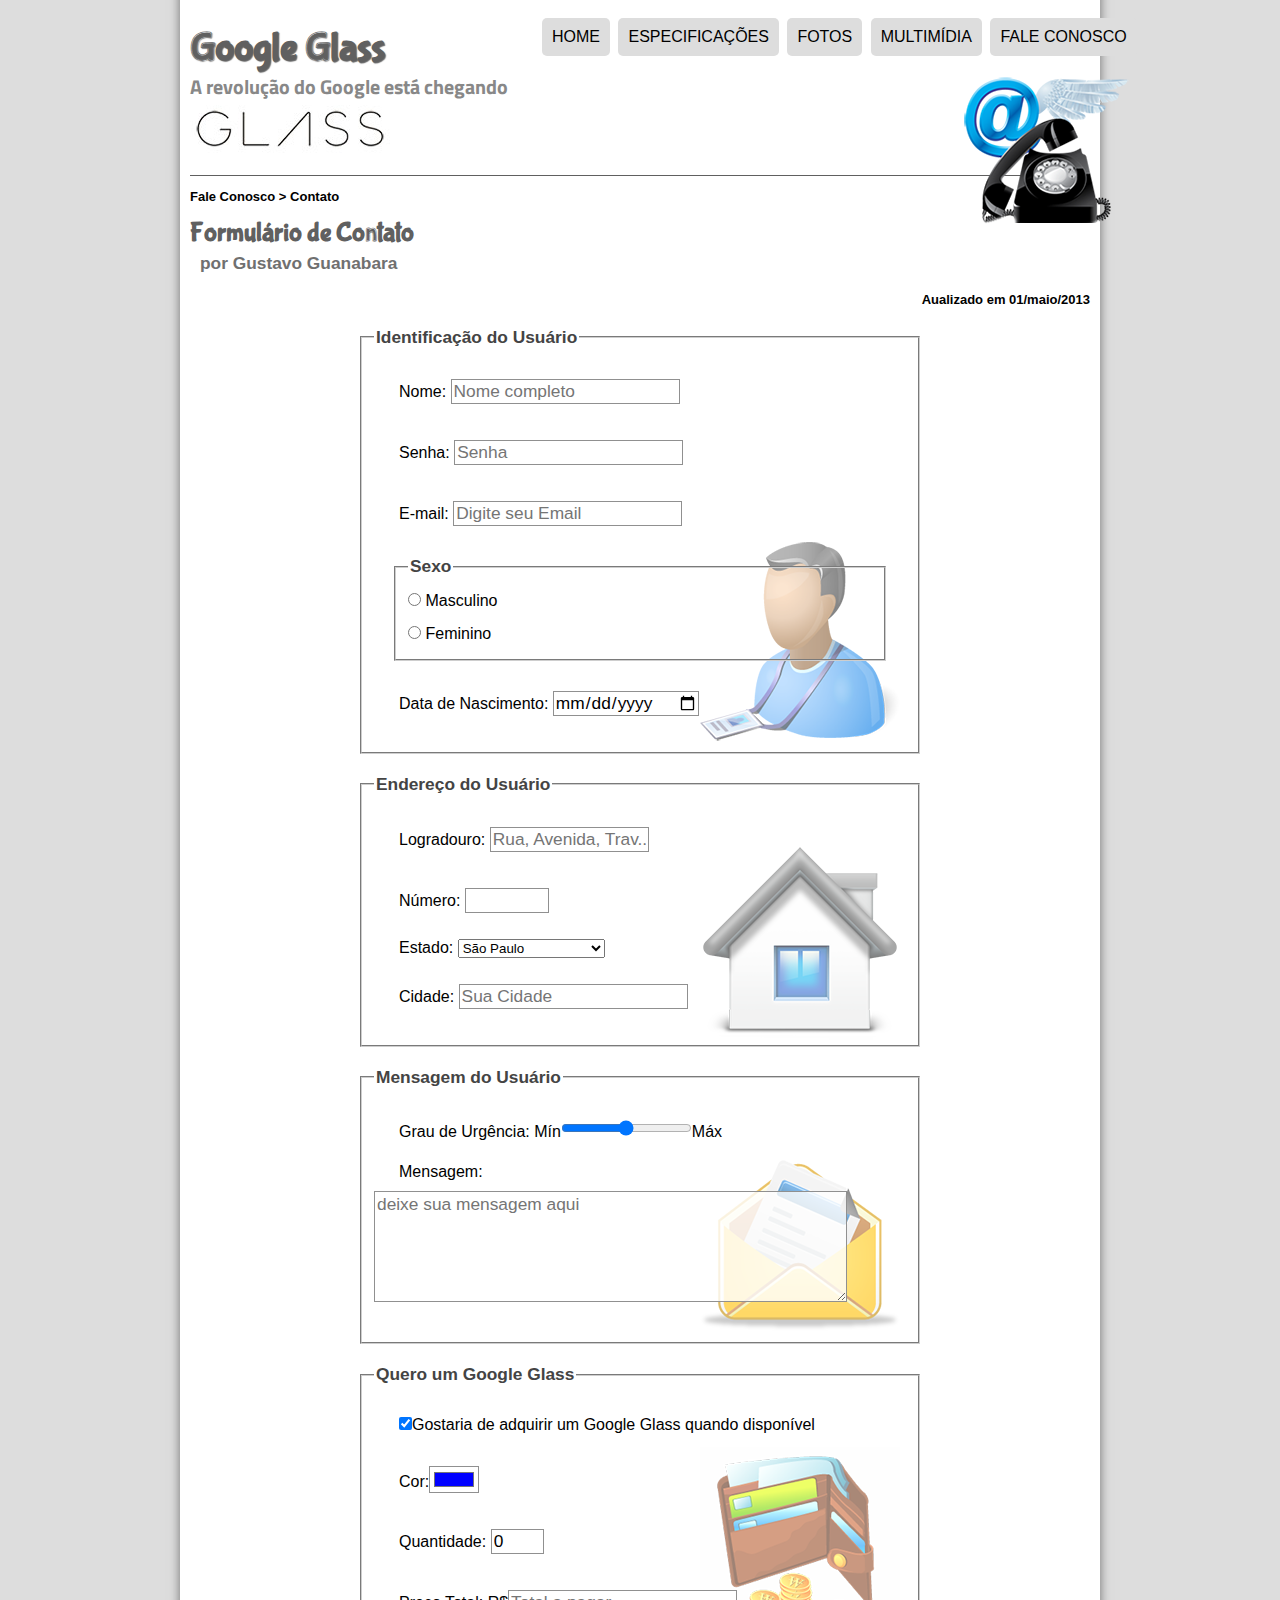
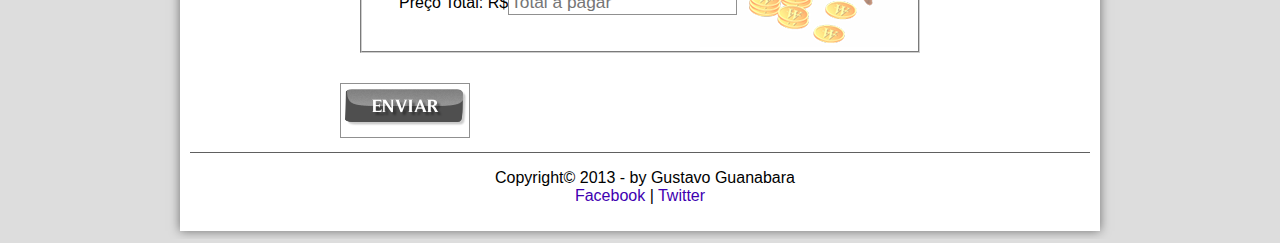
==== fale-conosco.html @ 6db753f9 "Initial commit" ====
<!DOCTYPE html>
<html lang="pt-br">
<head>
    <meta charset="UTF-8">
    <title>Tudo sobre Google glass</title>
    <link rel="stylesheet" href="_css/estilo.css"/>
    <link rel="stylesheet" href="_css/form.css"/>
    <script src="_javascript/funcoes.js"></script>
    <script>
        function calc_total (){
            var qtd = parseFloat(document.getElementById('cQtd').value);
            tot = qtd * 150;
            document.getElementById('cTot').value = tot;
        }
    </script>
</head>
<body>
<div id="interface"> 

    <header id="cabecalho">
        <hgroup>
            <h1>Google Glass</h1>
            <h2>A revolução do Google está chegando</h2>
        </hgroup>

        <img id="icone" src="_imagens/contato.png"/>

        <nav id="menu">
            <h1>Menu Principal</h1>
            <ul type="disc">
                <li onmouseover="mudaFoto('home')" onmouseout="mudaFoto('contato')"><a href="index.html">Home</li></a>
                <li onmouseover="mudaFoto('especificacoes')" onmouseout="mudaFoto('contato')"><a href="specs.html" >Especificações</li></a>
                <li onmouseover="mudaFoto('fotos')" onmouseout="mudaFoto('contato')"><a href="fotos.html">Fotos</li></a>
                <li onmouseover="mudaFoto('multimidia')" onmouseout="mudaFoto('contato')"><a href="multimidia.html">Multimídia</li></a>
                <li onmouseover="mudaFoto('contato')" onmouseout="mudaFoto('contato')"><a href="fale-conosco.html">Fale conosco</li></a>
            </ul>
        </nav>
    </header>
    <section id="corpo-full">
            <article id="noticia-principal">
                <header id="cabecalho-artigo">
                    <hgroup>
                        <h3>Fale Conosco > Contato</h3>
                        <h1>Formulário de Contato</h1>
                        <h2>por Gustavo Guanabara</h2>
                        <h3 class="direita">Aualizado em 01/maio/2013</h3>
                    </hgroup>
                </header>  
                <form method="post" id="fContato" oninput="calc_total();">
                    <fieldset id="usuario" ><legend>Identificação do Usuário</legend>
                        <p><label for="cName">Nome: </label> <input type="text" name="tNome" id="cName" size="20" maxlength="30" placeholder="Nome completo"/></p>
                        <p><label for="cSenha">Senha: </label> <input type="password" name="tSenha" id="cSenha" placeholder="Senha" size="20" maxlength="8"></p>
                        <p><label for="cMail">E-mail: </label> <input type="email" name="tMail" id="cMail" size="20" maxlength="40" placeholder="Digite seu Email"/></p>
                        <fieldset><legend>Sexo</legend>
                            <input type="radio" name="tSexo" id="cMasc"/> <label for="cMasc">Masculino</label><br/>
                            <input type="radio" name="tSexo" id="cfem"/> <label for="cfem">Feminino</label>
                        </fieldset>
                        <p><label for="cData">Data de Nascimento: </label> <input type="date" name="tData" id="cData"/></p>
                    </fieldset>

                    <fieldset id="endereco"><legend>Endereço do Usuário</legend>
                        <p><label for="cRua">Logradouro: </label> <input type="text" name="tRua" id="cRua" size="13" maxlength="80" placeholder="Rua, Avenida, Trav..."/></p>
                        <p><label for="cNumero">Número: </label> <input type="number" name="tNum" id="cNum" min="0" max="9999"/></p>
                        <p><label for="cEst">Estado: </label>
                            <select name="tEst" id="cEst">
                                <optgroup label="regiao sudeste">
                                    <option value="RJ">Rio de Janeiro</option>
                                    <option selected value="SP">São Paulo</option>
                                    <option value="Mg">Minas Gerais</option>
                                </optgroup>
                                <optgroup label="regiao sul">
                                    <option value="SC">Santa Catarina</option>
                                    <option value="PR">Paraná</option>
                                    <option value="RS">Rio Grande do Sul</option>
                                </optgroup>
                            </select>
                        </p>
                        <p><label for="ccid">Cidade: </label><input type="text" name="tCid" id="cCid" maxlength="40" size="20" placeholder="Sua Cidade" list="cidades">
                            <datalist id="cidades">
                                <option value="Rio de Janeiro"></option>
                                <option value="Nova Iguau"></option>
                                <option value="Niterói"></option>
                                <option value="Belford Roxo"></option>
                            </datalist></p>
                    </fieldset>

                    <fieldset id="mensagem"><legend>Mensagem do Usuário</legend>
                        <p><label for="cUrg">Grau de Urgência: </label>
                            Mín<input type="range" name="tUrg" id="cUrg" min="0" max="10" step="1">Máx
                        </p>
                        <p><label for="cMsg">Mensagem: </label>
                            <textarea name="tMsg" id="cMsg" cols="45" rows="5" placeholder="deixe sua mensagem aqui"></textarea>
                        </p>
                    </fieldset>

                    <fieldset id="pedido"><legend>Quero um Google Glass</legend>
                        <p><input type="checkbox" name="tPed" id="cPed" checked><label for="cPed">Gostaria de adquirir um Google Glass quando disponível </label></p>
                        <p><label for="cCor">Cor:</label><input type="color" name="tCor" id="cCor" value="#0000FF"></p>
                        <p><label for="cQtd">Quantidade: </label><input type="number" name="tQtd" id="cQtd" min="0" max="5" value="0"></p>
                        <p><label for="cTot">Preço Total: R$</label><input type="text" name="tTot" id="cTot" placeholder="Total a pagar" readonly></p>
                    </fieldset>

                    <input type="image" src="_imagens/botao-enviar.png" name="tEnviar">
                </form>
            </article>
    </section>
    <footer id="rodape">
        <p style="text-indent: 10px;">Copyright&copy; 2013 - by Gustavo Guanabara<br/>
        <a href="https://www.facebook.com/cursosemvideo" target="_blank">Facebook</a> | 
        <a href="https://www.twitter.com/cursosemvideo" target="_blank">Twitter</a></p>
    </footer>
</div>
</body>
</html>
---- _css/estilo.css ----
@charset "UTF-8";
@import url('https://fonts.googleapis.com/css2?family=Titillium+Web&display=swap');
@font-face {
    font-family: 'FonteLogo';
    src: url("../_fonts/bubblegum-sans-regular.otf");
}
body {
    background-color: #dddddd;
    font-family: Arial, sans-serif;
}
div#interface {
    width: 900px;
    background-color: white;
    margin: -20px auto 0px auto;
    box-shadow: 0px 0px 10px rgba(0, 0, 0, 0.5);
    padding: 10px;
}
p {
    text-align: justify;
    text-indent: 25px;
}
a {
    color: #3e00b1;
    text-decoration: none;
}
a:hover {
    text-decoration: underline;
}

/*cabeçalho*/

header#cabecalho img#icone {
    position: absolute;
    top: 70px;
    left: 960px;
}
header#cabecalho {
    border-bottom: 1px #606060 solid;
    height: 150px;
    background: url("../_imagens/glass-logo-peq.jpg") no-repeat 0px 80px;
    
}

header#cabecalho h1{
    font-family: 'FonteLogo', sans-serif;
    font-size: 30pt;
    color: #606060;
    text-shadow: 1px 1px 1px rgba(0, 0, 0, 0.6);
    padding: 0px;
    margin-bottom: 0px;
}
header#cabecalho h2 {
    font-family: 'Titillium Web', sans-serif;
    color: #888888;
    font-size: 15pt;
    padding: 0px;
    margin-top: 0px;
}

/* formatação de imagem com legenda*/

figure.foto-legenda {
    position: relative;
    border: 8px solid white;
    box-shadow: 0px 0px 4px black;
    border-radius: 10px;
}

figure.foto-legenda img {
    width: 100%;
    height: 100%;
}

figure.foto-legenda figcaption {
    opacity: 0;
    position: absolute;
    top: 0px;
    background-color: rgba(0, 0, 0, 0.4);
    color: white;
    width: 100%;
    height: 99%;
    padding: 10px;
    border-radius: 10px;
    box-sizing: border-box;
    transition: opacity 200ms;
}

figure.foto-legenda:hover figcaption {
    opacity: 1;
}

/*Formatação do menu*/

nav#menu {
    display: block;
}
/* ul */
nav#menu ul{
    list-style: none;
    text-transform: uppercase;
    position: absolute;
    top: 0px;
    left: 500px;
}
/* li */
nav#menu li{
    font-family: Arial;
    display: inline-block;
    background-color: rgb(221, 221, 221);
    padding: 10px;
    margin: 2px;
    transition: background-color 200ms;
    border-radius: 5px;
}

nav#menu li:hover {
    background-color: rgb(96, 96, 96);
}
/* h1 */
nav#menu h1{
    display: none;
}
/* a */
nav#menu a{
    color: black;
    text-decoration: none;

}

nav#menu a:hover {
    color: white;
    text-decoration: underline;
}
/*principal*/
section#corpo {
    display: block;
    width: 500px;
    float: left;
    border-right: 1px solid #606060;
    padding-right: 20px;
}

article#noticia-principal h2 {
    font-size: 15pt;
    color: #606060;
    background-color: #dddddd;
    padding: 5px 0px 5px 10px;
    margin: 10px 0px 10px 0px;

}
header#cabecalho-artigo h1 {
    font-family: 'FonteLogo', sans-serif;
    font-size: 20pt;
    color: #606060;
    margin-bottom: 0px;
    margin-top: 0px;
}
header#cabecalho-artigo h2 {
    font-size: 13pt;
    color: #707070;
    background-color: #ffffff;
    margin: 0px;
}
header#cabecalho-artigo h3 {
    font-size: 13px;

}
.direita {
    text-align: right;
}
/*tabela*/
table#tabela {
    border: 1px solid #606060;
    border-spacing: 0px;
    margin-left: auto;
    margin-right: auto;
}
table#tabela td {
    text-align: center;
    vertical-align: middle;
    border: 1px  solid #606060;
    padding: 10px;
}
table#tabela td.ce {
    color: white;
    background-color: #606060;
    vertical-align: top;
    font-weight: bolder;
}
table#tabela td.cd {
    background-color: #cecece;

}
table#tabela caption {
    color: #888888;
    font-size: 13pt;
    font-weight: bolder;
}
table#tabela caption span {
    display: block;
    float: right;
    color: black;
    font-size: 8pt;
    margin-top: 10px;

}
/*lateral*/
aside#lateral {
    display: block;
    width: 350px;
    float: right;
    background-color: #dddddd;
    padding: 10px;
    margin-top: 10px;
    box-shadow: 2px 2px 2px rgba(0, 0, 0, 0.5);
}
aside#lateral h1 {
    font-family: 'FonteLogo', sans-serif;
    font-size: 20pt;
    color: #606060;
    margin-top: 0px;
}
aside#lateral h2 {
    background-color: #606060;
    font-size: 13pt;
    color: #ffffff;
    padding: 5px;
}
/*rodapé*/
footer#rodape {
    clear: both;
    border-top: 1px solid #606060;
}
footer#rodape p {
    text-align: center;
}
---- _css/form.css ----
@charset "utf-8";

form {
    width: 600px;
    margin: auto;
}
input, textarea {
    font-family: sans-serif;
    font-weight: normal;
    font-size: 13pt;
    border: 1px solid #909090;
    margin: 10px auto;
    background-color: rgba(255, 255, 255,.8);
}
input:hover, textarea:hover {
    background-color: #dddddd;
}
legend {
    color: #444444;
    font-weight: bold;
    font-size: 13pt;
    font-family: sans-serif;
}
fieldset {
    border-color: #cecece;
    margin: 20px;
}

#sexo {
    width: 150px;
}
#usuario {
    background: url("../_imagens/icone-contato.png") no-repeat 95% 95%;
}
#endereco {
    background: url("../_imagens/icone-endereco.png") no-repeat 95% 95%;
}
#mensagem {
    background: url("../_imagens/icone-mensagem.png") no-repeat 95% 95%;
}
#pedido {
    background: url("../_imagens/icone-pagamento.png") no-repeat 95% 95%;
}
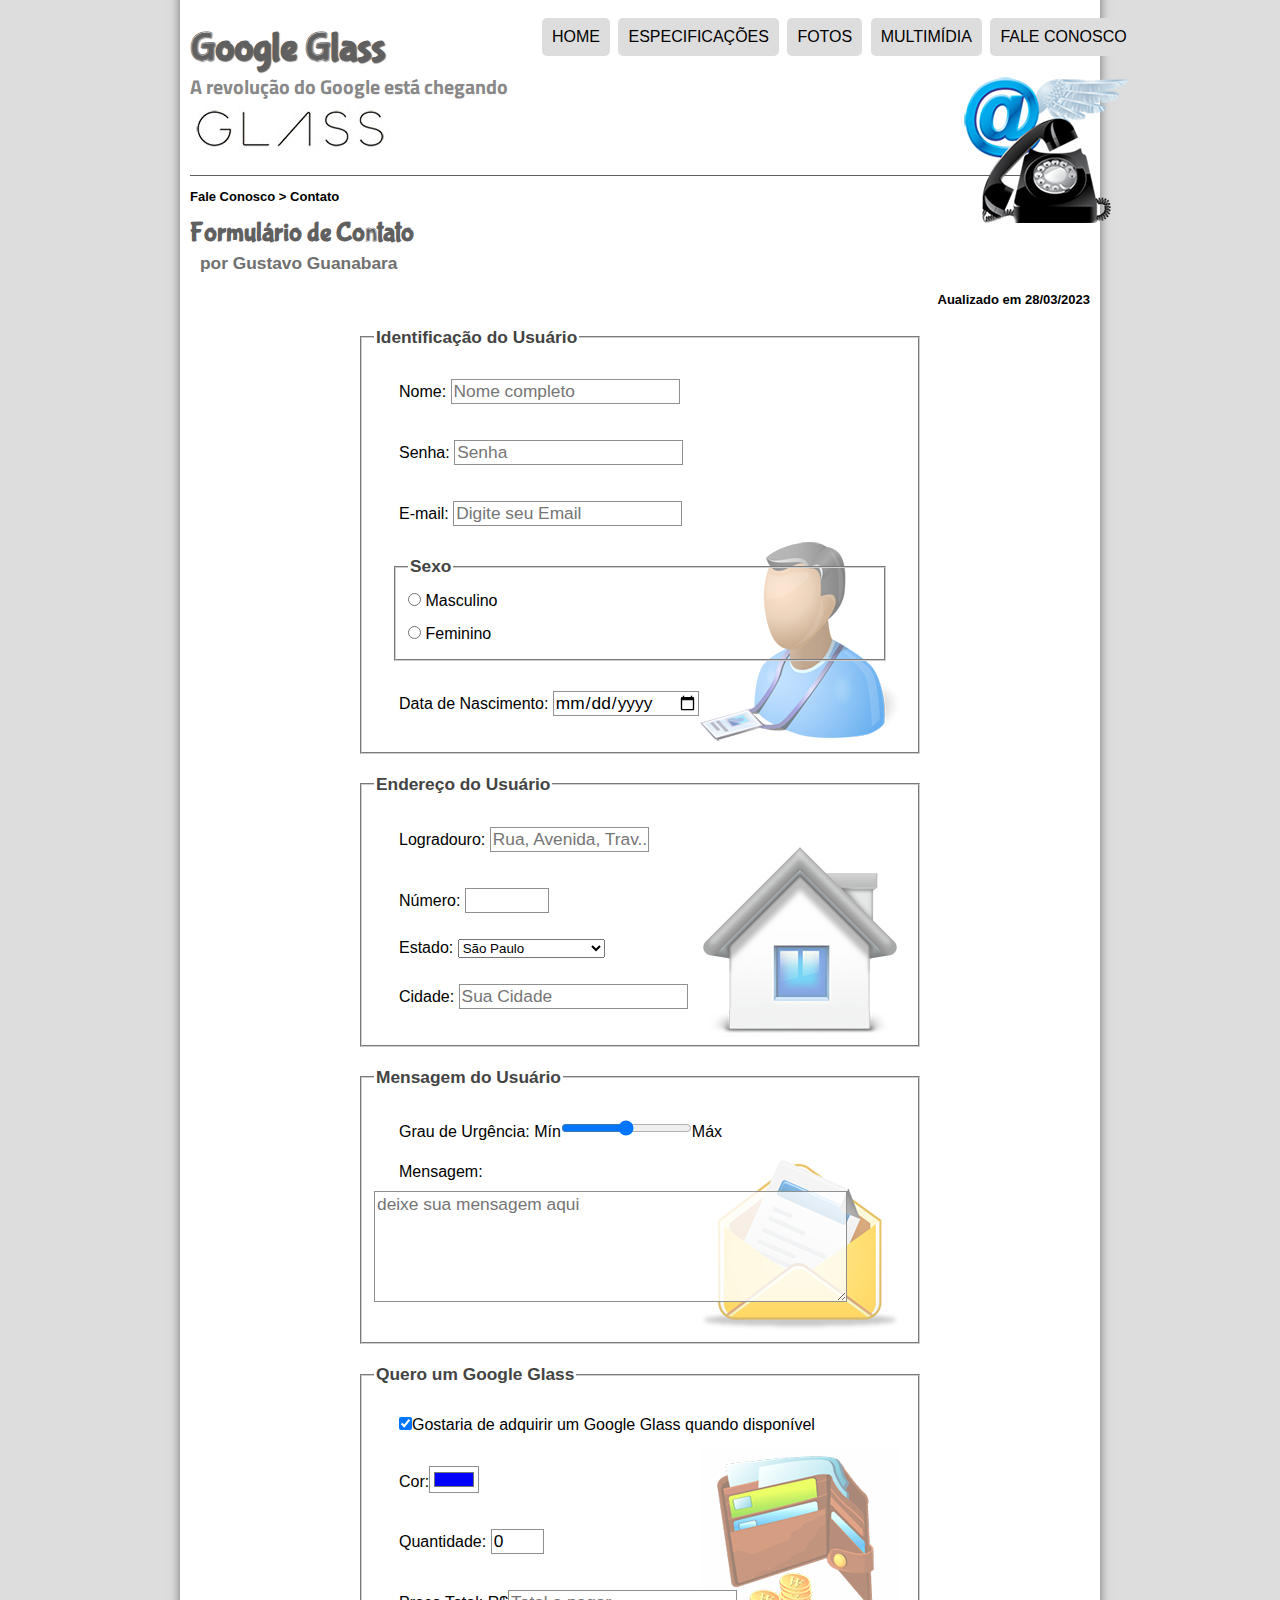
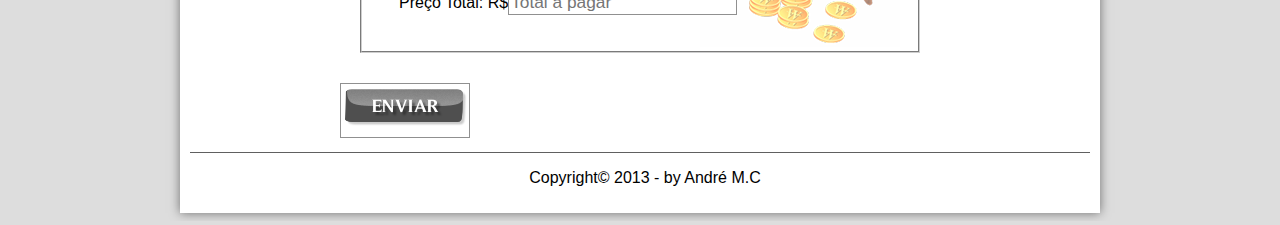
==== commit 4be09c95: "Atualização" ====
--- a/fale-conosco.html
+++ b/fale-conosco.html
@@ -43,7 +43,7 @@
                         <h3>Fale Conosco > Contato</h3>
                         <h1>Formulário de Contato</h1>
                         <h2>por Gustavo Guanabara</h2>
-                        <h3 class="direita">Aualizado em 01/maio/2013</h3>
+                        <h3 class="direita">Aualizado em 28/03/2023</h3>
                     </hgroup>
                 </header>  
                 <form method="post" id="fContato" oninput="calc_total();">
@@ -105,9 +105,7 @@
             </article>
     </section>
     <footer id="rodape">
-        <p style="text-indent: 10px;">Copyright&copy; 2013 - by Gustavo Guanabara<br/>
-        <a href="https://www.facebook.com/cursosemvideo" target="_blank">Facebook</a> | 
-        <a href="https://www.twitter.com/cursosemvideo" target="_blank">Twitter</a></p>
+        <p style="text-indent: 10px;">Copyright&copy; 2013 - by André M.C<br/>
     </footer>
 </div>
 </body>
